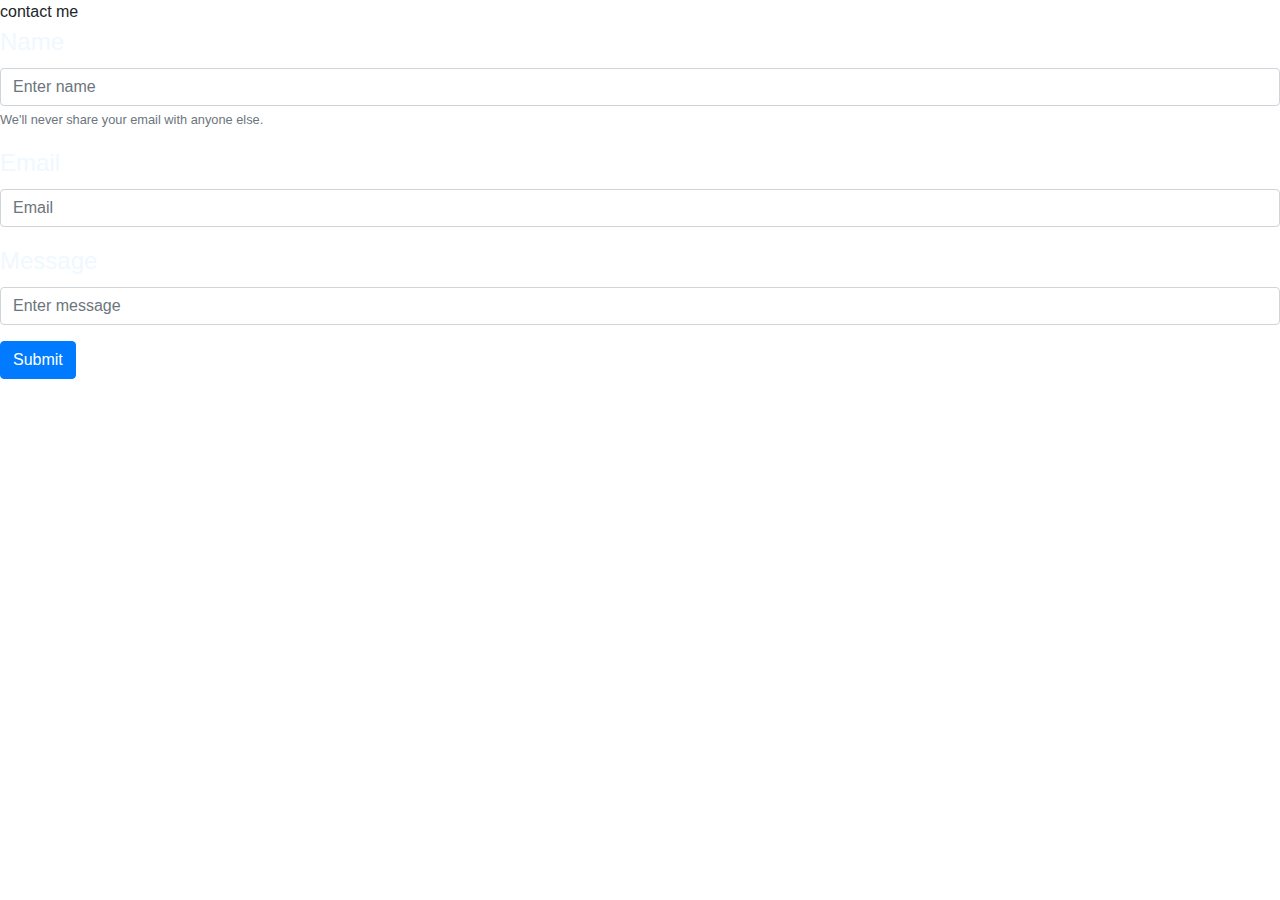
==== pages/contact_us/contact_us.html @ 7595c676 "enable boostrap" ====
<!DOCTYPE html>
<html lang="en">
<head>
    <meta charset="UTF-8">
    <meta name="viewport" content="width=device-width, initial-scale=1.0">
    <link rel="stylesheet" href="style.css">
    <link rel="stylesheet" href="https://cdnjs.cloudflare.com/ajax/libs/font-awesome/6.7.2/css/all.min.css">
    <link rel="stylesheet" href="contactme.css">
    <link rel="stylesheet" href="https://cdn.jsdelivr.net/npm/bootstrap@4.0.0/dist/css/bootstrap.min.css" integrity="sha384-Gn5384xqQ1aoWXA+058RXPxPg6fy4IWvTNh0E263XmFcJlSAwiGgFAW/dAiS6JXm" crossorigin="anonymous">
    <script src="https://code.jquery.com/jquery-3.2.1.slim.min.js" integrity="sha384-KJ3o2DKtIkvYIK3UENzmM7KCkRr/rE9/Qpg6aAZGJwFDMVNA/GpGFF93hXpG5KkN" crossorigin="anonymous"></script>
    <script src="https://cdn.jsdelivr.net/npm/popper.js@1.12.9/dist/umd/popper.min.js" integrity="sha384-ApNbgh9B+Y1QKtv3Rn7W3mgPxhU9K/ScQsAP7hUibX39j7fakFPskvXusvfa0b4Q" crossorigin="anonymous"></script>
    <script src="https://cdn.jsdelivr.net/npm/bootstrap@4.0.0/dist/js/bootstrap.min.js" integrity="sha384-JZR6Spejh4U02d8jOt6vLEHfe/JQGiRRSQQxSfFWpi1MquVdAyjUar5+76PVCmYl" crossorigin="anonymous"></script>
    <title>Document</title>
</head>
<body>
    <!-- <h2>Contact Me</h2> -->
    <div class="hero-header"> 
        <div class="wrapper">
            <div class="logo">
                <!-- <i class="fa-solid fa-a"></i> -->
                <div class="logo-text">contact me</div>
            </div>
            <!-- <form>
                <div class="form-group">
                    <label for="email">Email address</label>
                    <input type="email" class="form-control" id="email" placeholder="Enter email">
                    <small class="form-text text-muted">We'll never share your email with anyone else.</small>
                </div>
                <div class="form-group">
                    <label for="message">Message</label>
                    <textarea class="form-control" id="message" placeholder="Your Message"></textarea>
                </div>
                <button type="submit" class="btn btn-primary">Submit</button>
                <button type="button" class="btn btn-secondary" onclick="closeContact()">Close</button>
            </form> -->
            <form>
                <div class="form-group">
                  <label for="exampleInputEmail1" class="contactLable" >Name</label>
                  <input type="text" class="form-control" id="exampleInputEmail1" aria-describedby="emailHelp" placeholder="Enter name">
                  <small id="emailHelp" class="form-text text-muted">We'll never share your email with anyone else.</small>
                </div>
                <div class="form-group">
                  <label for="exampleInputPassword1" class="contactLable">Email</label>
                  <input type="email" class="form-control" id="exampleInputPassword1" placeholder="Email">
                </div>
                <div class="form-group">
                    <label for="exampleInputPassword1" class="contactLable">Message</label>
                    <input type="text" class="form-control" id="exampleInputPassword1" placeholder="Enter message">
                  </div>
                <button type="submit" class="btn btn-primary">Submit</button>
              </form>
        </div>
    </div>
    
</body>
</html>
---- pages/contact_us/contactme.css ----
.contactLable{
    font-size:   24px;
    font-weight: 500;
    color: aliceblue;
}
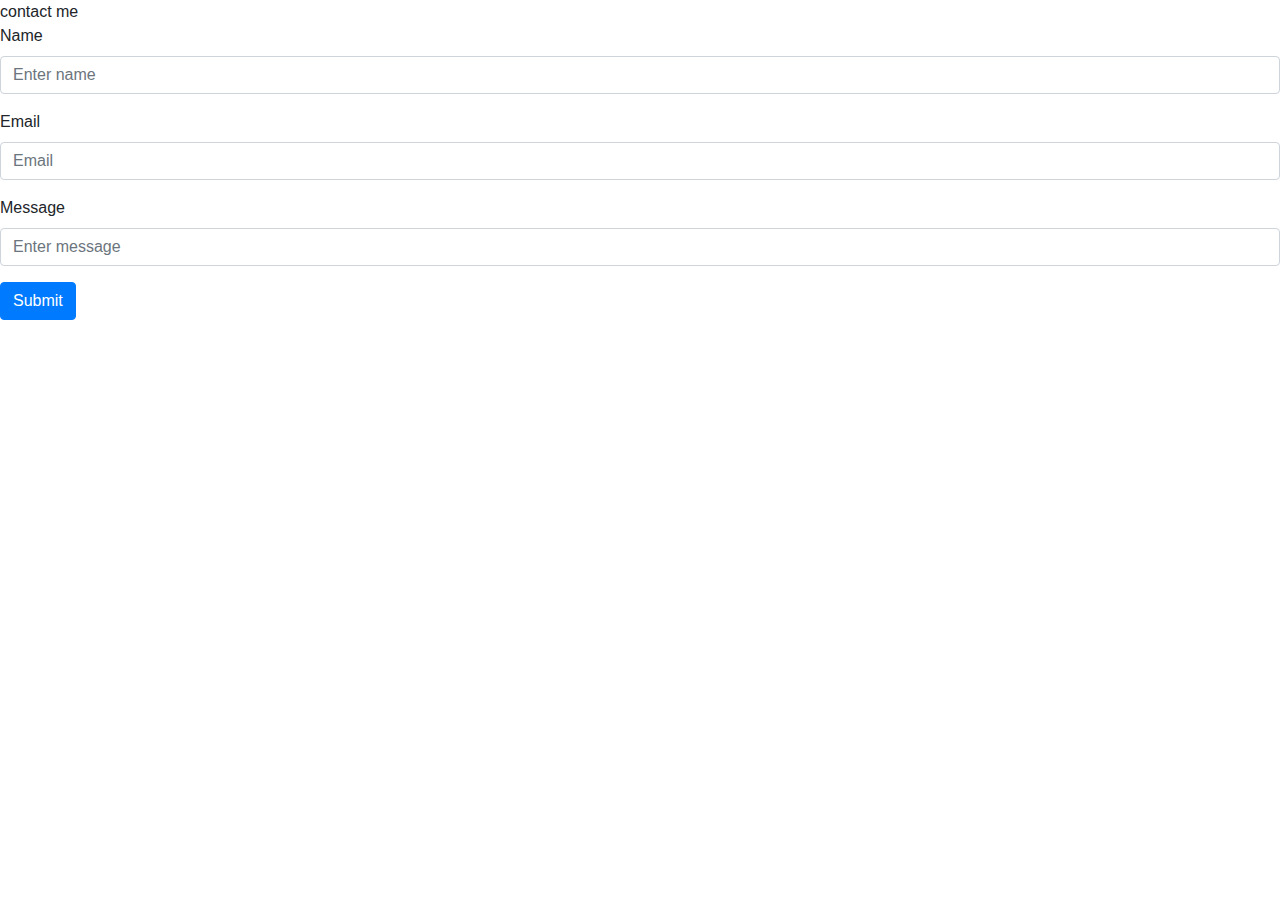
==== commit c517567d: "UI modification" ====
--- a/pages/contact_us/contact_us.html
+++ b/pages/contact_us/contact_us.html
@@ -6,7 +6,7 @@
     <meta name="viewport" content="width=device-width, initial-scale=1.0">
     <link rel="stylesheet" href="style.css">
     <link rel="stylesheet" href="https://cdnjs.cloudflare.com/ajax/libs/font-awesome/6.7.2/css/all.min.css">
-    <link rel="stylesheet" href="contactme.css">
+    <!-- <link rel="stylesheet" href="contactme.css"> -->
     <link rel="stylesheet" href="https://cdn.jsdelivr.net/npm/bootstrap@4.0.0/dist/css/bootstrap.min.css" integrity="sha384-Gn5384xqQ1aoWXA+058RXPxPg6fy4IWvTNh0E263XmFcJlSAwiGgFAW/dAiS6JXm" crossorigin="anonymous">
     <script src="https://code.jquery.com/jquery-3.2.1.slim.min.js" integrity="sha384-KJ3o2DKtIkvYIK3UENzmM7KCkRr/rE9/Qpg6aAZGJwFDMVNA/GpGFF93hXpG5KkN" crossorigin="anonymous"></script>
     <script src="https://cdn.jsdelivr.net/npm/popper.js@1.12.9/dist/umd/popper.min.js" integrity="sha384-ApNbgh9B+Y1QKtv3Rn7W3mgPxhU9K/ScQsAP7hUibX39j7fakFPskvXusvfa0b4Q" crossorigin="anonymous"></script>
@@ -17,28 +17,16 @@
     <!-- <h2>Contact Me</h2> -->
     <div class="hero-header"> 
         <div class="wrapper">
-            <div class="logo">
-                <!-- <i class="fa-solid fa-a"></i> -->
-                <div class="logo-text">contact me</div>
-            </div>
-            <!-- <form>
-                <div class="form-group">
-                    <label for="email">Email address</label>
-                    <input type="email" class="form-control" id="email" placeholder="Enter email">
-                    <small class="form-text text-muted">We'll never share your email with anyone else.</small>
+            
+            <form class="contact-form">
+                <div class="logo">
+                    <!-- <i class="fa-solid fa-a"></i> -->
+                    <div class="contact-logo-text">contact me</div>
                 </div>
-                <div class="form-group">
-                    <label for="message">Message</label>
-                    <textarea class="form-control" id="message" placeholder="Your Message"></textarea>
-                </div>
-                <button type="submit" class="btn btn-primary">Submit</button>
-                <button type="button" class="btn btn-secondary" onclick="closeContact()">Close</button>
-            </form> -->
-            <form>
                 <div class="form-group">
                   <label for="exampleInputEmail1" class="contactLable" >Name</label>
                   <input type="text" class="form-control" id="exampleInputEmail1" aria-describedby="emailHelp" placeholder="Enter name">
-                  <small id="emailHelp" class="form-text text-muted">We'll never share your email with anyone else.</small>
+                  <!-- <small id="emailHelp" class="form-text text-muted">We'll never share your email with anyone else.</small> -->
                 </div>
                 <div class="form-group">
                   <label for="exampleInputPassword1" class="contactLable">Email</label>
@@ -46,7 +34,7 @@
                 </div>
                 <div class="form-group">
                     <label for="exampleInputPassword1" class="contactLable">Message</label>
-                    <input type="text" class="form-control" id="exampleInputPassword1" placeholder="Enter message">
+                    <input type="text" class="form-control" id="exampleInputPassword1" placeholder="Enter message" multiple="true">
                   </div>
                 <button type="submit" class="btn btn-primary">Submit</button>
               </form>
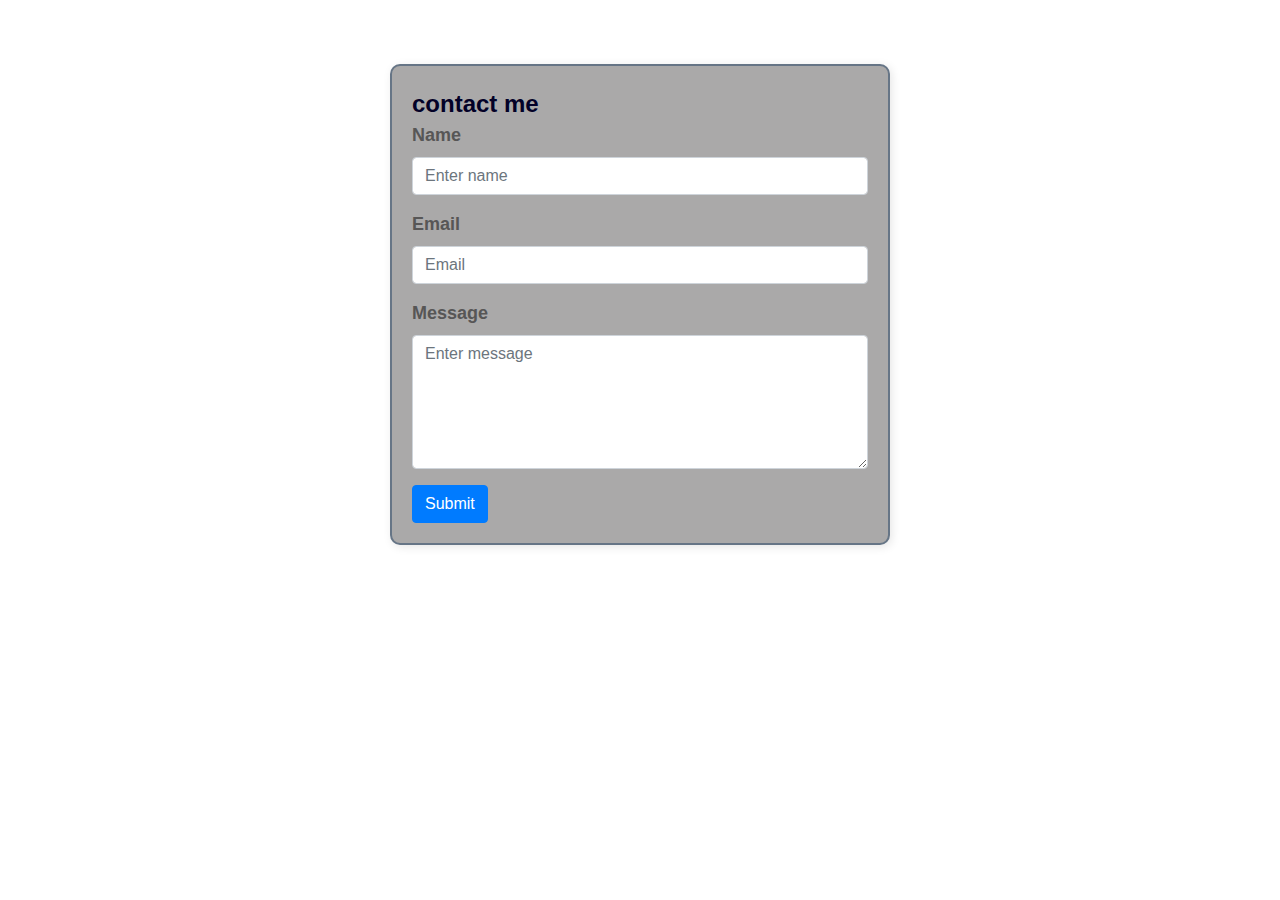
==== commit 9817b5ab: "contact me screen and submite" ====
--- a/pages/contact_us/contact_us.html
+++ b/pages/contact_us/contact_us.html
@@ -4,42 +4,75 @@
 <head>
     <meta charset="UTF-8">
     <meta name="viewport" content="width=device-width, initial-scale=1.0">
-    <link rel="stylesheet" href="style.css">
+    
     <link rel="stylesheet" href="https://cdnjs.cloudflare.com/ajax/libs/font-awesome/6.7.2/css/all.min.css">
-    <!-- <link rel="stylesheet" href="contactme.css"> -->
+    <link rel="stylesheet" href="contactme.css">
     <link rel="stylesheet" href="https://cdn.jsdelivr.net/npm/bootstrap@4.0.0/dist/css/bootstrap.min.css" integrity="sha384-Gn5384xqQ1aoWXA+058RXPxPg6fy4IWvTNh0E263XmFcJlSAwiGgFAW/dAiS6JXm" crossorigin="anonymous">
     <script src="https://code.jquery.com/jquery-3.2.1.slim.min.js" integrity="sha384-KJ3o2DKtIkvYIK3UENzmM7KCkRr/rE9/Qpg6aAZGJwFDMVNA/GpGFF93hXpG5KkN" crossorigin="anonymous"></script>
     <script src="https://cdn.jsdelivr.net/npm/popper.js@1.12.9/dist/umd/popper.min.js" integrity="sha384-ApNbgh9B+Y1QKtv3Rn7W3mgPxhU9K/ScQsAP7hUibX39j7fakFPskvXusvfa0b4Q" crossorigin="anonymous"></script>
     <script src="https://cdn.jsdelivr.net/npm/bootstrap@4.0.0/dist/js/bootstrap.min.js" integrity="sha384-JZR6Spejh4U02d8jOt6vLEHfe/JQGiRRSQQxSfFWpi1MquVdAyjUar5+76PVCmYl" crossorigin="anonymous"></script>
-    <title>Document</title>
+    <title>Contact - dimmithra</title>
 </head>
 <body>
-    <!-- <h2>Contact Me</h2> -->
     <div class="hero-header"> 
         <div class="wrapper">
             
-            <form class="contact-form">
+            <form id="myForm" class="contact-form">
                 <div class="logo">
-                    <!-- <i class="fa-solid fa-a"></i> -->
                     <div class="contact-logo-text">contact me</div>
                 </div>
                 <div class="form-group">
                   <label for="exampleInputEmail1" class="contactLable" >Name</label>
-                  <input type="text" class="form-control" id="exampleInputEmail1" aria-describedby="emailHelp" placeholder="Enter name">
+                  <input type="text" class="form-control" id="name" aria-describedby="emailHelp" placeholder="Enter name">
                   <!-- <small id="emailHelp" class="form-text text-muted">We'll never share your email with anyone else.</small> -->
                 </div>
                 <div class="form-group">
                   <label for="exampleInputPassword1" class="contactLable">Email</label>
-                  <input type="email" class="form-control" id="exampleInputPassword1" placeholder="Email">
+                  <input type="email" class="form-control" id="email" placeholder="Email">
                 </div>
                 <div class="form-group">
                     <label for="exampleInputPassword1" class="contactLable">Message</label>
-                    <input type="text" class="form-control" id="exampleInputPassword1" placeholder="Enter message" multiple="true">
+                    <textarea type="text" class="form-control" id="message" placeholder="Enter message" rows="5"></textarea>
                   </div>
-                <button type="submit" class="btn btn-primary">Submit</button>
+                <button type="button" class="btn btn-primary" onclick="openContact()">Submit</button>
+
               </form>
         </div>
     </div>
-    
+    <script>
+        function openContact() {
+           
+            var name = document.getElementById("name").value;
+            var email = document.getElementById("email").value;
+            var message = document.getElementById("message").value;
+        
+            if (!name || !email || !message) {
+                alert("Please fill in all fields.");
+                return;
+            }
+        
+            fetch("https://script.google.com/macros/s/AKfycbx3idMM-e3bQPnNIeDQl0CzV-9vj0HPeYE-ncJfPxNz53PSvGVPNBmr-fQ76CnrqcXUEw/exec", {
+                method: "POST",
+                mode: "no-cors",
+                headers: {
+                        "Access-Control-Allow-Headers" : "Content-Type",
+                        "Access-Control-Allow-Origin": "*",
+                        'Content-Type': 'application/json',
+                        "Access-Control-Allow-Methods": "OPTIONS,POST,GET,PATCH"
+                    },
+                body: JSON.stringify({ name: name, email: email, message: message })
+               
+            })
+            .then(() => {
+                alert("Your message has been sent!");
+                document.getElementById("myForm").reset();
+            })
+            .catch(error => {
+                console.error("Error sending message:", error);
+                alert("Failed to send message.");
+            });
+        }
+        </script>
+        
 </body>
 </html>--- a/pages/contact_us/contactme.css
+++ b/pages/contact_us/contactme.css
@@ -1,5 +1,44 @@
+*{
+    box-sizing: border-box;
+    padding: 0;
+    margin: 0;
+    font-family: poppins,sans-serif;
+    text-decoration: none;
+}
+body{
+    overflow-x: hidden;
+    background: rgb(46, 46, 46);
+}
 .contactLable{
     font-size:   24px;
     font-weight: 500;
-    color: aliceblue;
+    color: black;
+}
+contact-me-body{
+    background: rgb(46, 46, 46);
+}
+.contact-logo-text{
+    font-size:   24px;
+    font-weight: bold;
+    color: rgb(3, 1, 39);
+}
+.contactLable{
+    font-size:   18px;
+    font-weight: bold;
+    color: rgb(87, 86, 86);
+}.wrapper{
+    padding-top: 5%;
+    align-items: center;
+    justify-content: center;
+}
+.contact-form {
+    width: 75vw; /* Half of the viewport width */
+    max-width: 500px; /* Prevents it from being too large on big screens */
+    min-width: 300px;  /* Fixed width */
+    margin: 0 auto; /*  Center the form */
+    padding: 20px;
+    border: 2px solid #4e637abd; /* Blue border */
+    border-radius: 10px; /* Rounded corners */
+    background-color: #aaa9a9; /* Light background */
+    box-shadow: 2px 2px 10px rgba(0, 0, 0, 0.1); /* Light shadow */
 }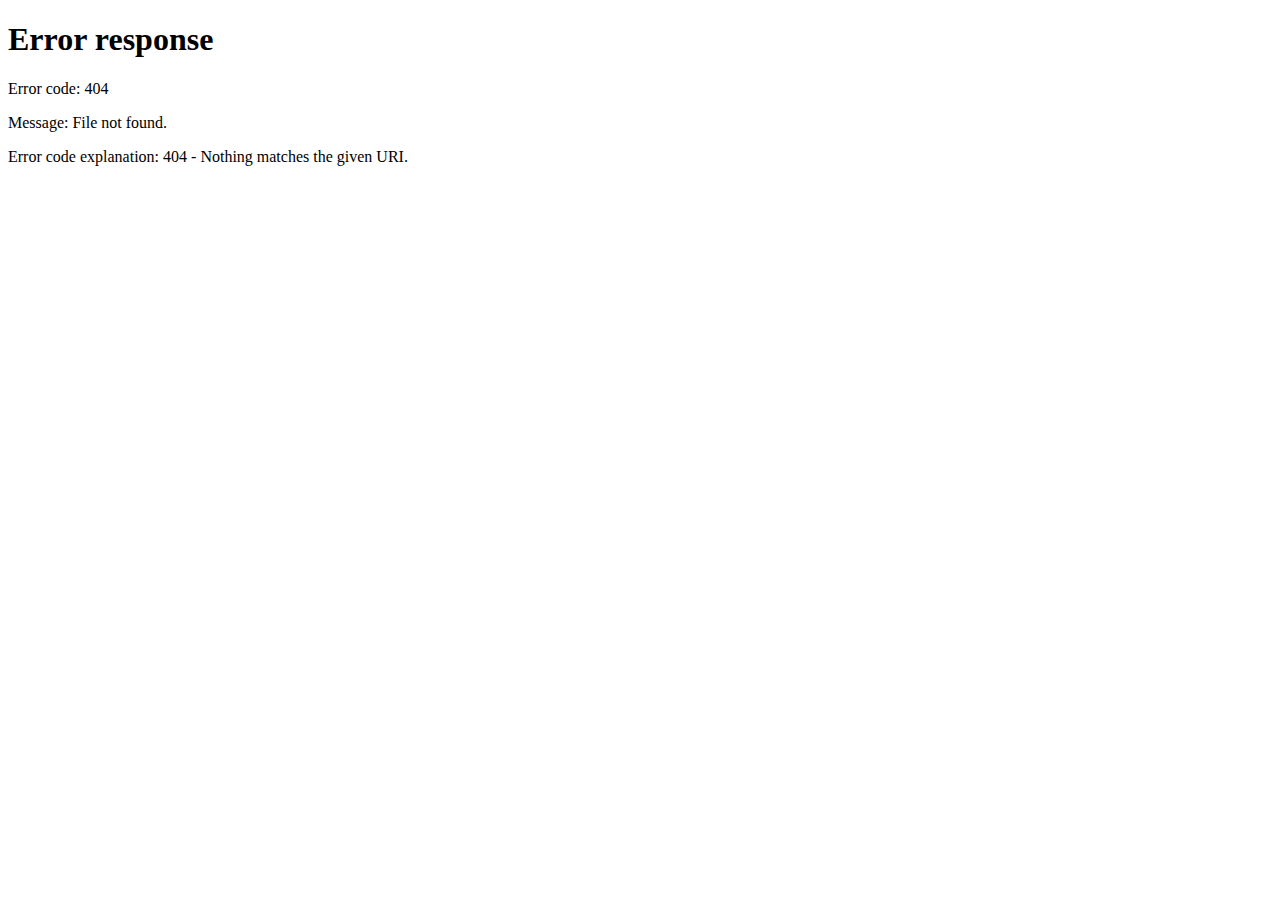
==== commit 12a79726: "contact us screen modification" ====
--- a/pages/contact_us/contact_us.html
+++ b/pages/contact_us/contact_us.html
@@ -1,78 +1,146 @@
-
 <!DOCTYPE html>
 <html lang="en">
-<head>
-    <meta charset="UTF-8">
-    <meta name="viewport" content="width=device-width, initial-scale=1.0">
-    
-    <link rel="stylesheet" href="https://cdnjs.cloudflare.com/ajax/libs/font-awesome/6.7.2/css/all.min.css">
-    <link rel="stylesheet" href="contactme.css">
-    <link rel="stylesheet" href="https://cdn.jsdelivr.net/npm/bootstrap@4.0.0/dist/css/bootstrap.min.css" integrity="sha384-Gn5384xqQ1aoWXA+058RXPxPg6fy4IWvTNh0E263XmFcJlSAwiGgFAW/dAiS6JXm" crossorigin="anonymous">
-    <script src="https://code.jquery.com/jquery-3.2.1.slim.min.js" integrity="sha384-KJ3o2DKtIkvYIK3UENzmM7KCkRr/rE9/Qpg6aAZGJwFDMVNA/GpGFF93hXpG5KkN" crossorigin="anonymous"></script>
-    <script src="https://cdn.jsdelivr.net/npm/popper.js@1.12.9/dist/umd/popper.min.js" integrity="sha384-ApNbgh9B+Y1QKtv3Rn7W3mgPxhU9K/ScQsAP7hUibX39j7fakFPskvXusvfa0b4Q" crossorigin="anonymous"></script>
-    <script src="https://cdn.jsdelivr.net/npm/bootstrap@4.0.0/dist/js/bootstrap.min.js" integrity="sha384-JZR6Spejh4U02d8jOt6vLEHfe/JQGiRRSQQxSfFWpi1MquVdAyjUar5+76PVCmYl" crossorigin="anonymous"></script>
+  <head>
+    <meta charset="UTF-8" />
+    <meta name="viewport" content="width=device-width, initial-scale=1.0" />
+
+    <link
+      rel="stylesheet"
+      href="https://cdnjs.cloudflare.com/ajax/libs/font-awesome/6.7.2/css/all.min.css"
+    />
+    <link rel="stylesheet" href="contactme.css" />
+    <link
+      rel="stylesheet"
+      href="https://cdn.jsdelivr.net/npm/bootstrap@4.0.0/dist/css/bootstrap.min.css"
+      integrity="sha384-Gn5384xqQ1aoWXA+058RXPxPg6fy4IWvTNh0E263XmFcJlSAwiGgFAW/dAiS6JXm"
+      crossorigin="anonymous"
+    />
+    <script src="https://code.jquery.com/jquery-3.6.0.min.js"></script>
+    <script src="https://cdn.jsdelivr.net/npm/bootstrap@4.6.0/dist/js/bootstrap.bundle.min.js"></script>
+    <script
+      src="https://code.jquery.com/jquery-3.2.1.slim.min.js"
+      integrity="sha384-KJ3o2DKtIkvYIK3UENzmM7KCkRr/rE9/Qpg6aAZGJwFDMVNA/GpGFF93hXpG5KkN"
+      crossorigin="anonymous"
+    ></script>
+    <script
+      src="https://cdn.jsdelivr.net/npm/popper.js@1.12.9/dist/umd/popper.min.js"
+      integrity="sha384-ApNbgh9B+Y1QKtv3Rn7W3mgPxhU9K/ScQsAP7hUibX39j7fakFPskvXusvfa0b4Q"
+      crossorigin="anonymous"
+    ></script>
+    <script
+      src="https://cdn.jsdelivr.net/npm/bootstrap@4.0.0/dist/js/bootstrap.min.js"
+      integrity="sha384-JZR6Spejh4U02d8jOt6vLEHfe/JQGiRRSQQxSfFWpi1MquVdAyjUar5+76PVCmYl"
+      crossorigin="anonymous"
+    ></script>
     <title>Contact - dimmithra</title>
-</head>
-<body>
-    <div class="hero-header"> 
-        <div class="wrapper">
-            
-            <form id="myForm" class="contact-form">
-                <div class="logo">
-                    <div class="contact-logo-text">contact me</div>
-                </div>
-                <div class="form-group">
-                  <label for="exampleInputEmail1" class="contactLable" >Name</label>
-                  <input type="text" class="form-control" id="name" aria-describedby="emailHelp" placeholder="Enter name">
-                  <!-- <small id="emailHelp" class="form-text text-muted">We'll never share your email with anyone else.</small> -->
-                </div>
-                <div class="form-group">
-                  <label for="exampleInputPassword1" class="contactLable">Email</label>
-                  <input type="email" class="form-control" id="email" placeholder="Email">
-                </div>
-                <div class="form-group">
-                    <label for="exampleInputPassword1" class="contactLable">Message</label>
-                    <textarea type="text" class="form-control" id="message" placeholder="Enter message" rows="5"></textarea>
-                  </div>
-                <button type="button" class="btn btn-primary" onclick="openContact()">Submit</button>
+  </head>
+  <body>
+    <div class="contact-container">
+      <!-- Left: Image Upload Section -->
+      <div class="left-section">
+        <!-- <h5>Upload Your Image</h5> -->
+        <!--  <label class="upload-box">
+          <input type="file" id="imageUpload" accept="image/*" hidden />
+          <i class="fas fa-cloud-upload-alt fa-2x text-primary"></i>
+          <p>Click to upload an image</p>
+        </label>
+        <small id="file-name"></small> -->
+        <img
+          src="https://dimmithra.github.io/Dimmithra_Perera/images/contact_me.png"
+          style="width: 100%; border-radius: 10px"
+        />
+      </div>
 
-              </form>
-        </div>
+      <!-- Right: Contact Form -->
+      <div class="right-section">
+        <form id="myForm">
+          <div class="contact-logo-text">Contact Me</div>
+          <div class="form-group">
+            <label>Name</label>
+            <input
+              type="text"
+              class="form-control"
+              id="name"
+              placeholder="Enter your name"
+            />
+          </div>
+          <div class="form-group">
+            <label>Email</label>
+            <input
+              type="email"
+              class="form-control"
+              id="email"
+              placeholder="Enter your email"
+            />
+          </div>
+          <div class="form-group">
+            <label>Message</label>
+            <textarea
+              class="form-control"
+              id="message"
+              placeholder="Enter your message"
+              rows="4"
+            ></textarea>
+          </div>
+          <button type="button" class="btn btn-primary" onclick="openContact()">
+            Send Message
+          </button>
+        </form>
+      </div>
+    </div>
+    <div id="customAlert" class="modal">
+      <div class="modal-content">
+        <p>Please fill in all fields.</p>
+        <button class="close-btn" onclick="closeAlert()">OK</button>
+      </div>
     </div>
     <script>
-        function openContact() {
-           
-            var name = document.getElementById("name").value;
-            var email = document.getElementById("email").value;
-            var message = document.getElementById("message").value;
-        
-            if (!name || !email || !message) {
-                alert("Please fill in all fields.");
-                return;
-            }
-        
-            fetch("https://script.google.com/macros/s/AKfycbx3idMM-e3bQPnNIeDQl0CzV-9vj0HPeYE-ncJfPxNz53PSvGVPNBmr-fQ76CnrqcXUEw/exec", {
-                method: "POST",
-                mode: "no-cors",
-                headers: {
-                        "Access-Control-Allow-Headers" : "Content-Type",
-                        "Access-Control-Allow-Origin": "*",
-                        'Content-Type': 'application/json',
-                        "Access-Control-Allow-Methods": "OPTIONS,POST,GET,PATCH"
-                    },
-                body: JSON.stringify({ name: name, email: email, message: message })
-               
-            })
-            .then(() => {
-                alert("Your message has been sent!");
-                document.getElementById("myForm").reset();
-            })
-            .catch(error => {
-                console.error("Error sending message:", error);
-                alert("Failed to send message.");
-            });
+      window.location.href = "utils/alertPage.html";
+      function openContact() {
+        var name = document.getElementById("name").value;
+        var email = document.getElementById("email").value;
+        var message = document.getElementById("message").value;
+
+        if (!name || !email || !message) {
+          //   alert("Please fill in all fields.");
+          localStorage.setItem("alertTitle", "Error");
+          localStorage.setItem("alertMessage", "Please fill in all fields.");
+          localStorage.setItem("alertColor", "red");
+          return;
         }
-        </script>
-        
-</body>
-</html>+
+        fetch(
+          "https://script.google.com/macros/s/AKfycbx3idMM-e3bQPnNIeDQl0CzV-9vj0HPeYE-ncJfPxNz53PSvGVPNBmr-fQ76CnrqcXUEw/exec",
+          {
+            method: "POST",
+            mode: "no-cors",
+            headers: {
+              "Access-Control-Allow-Headers": "Content-Type",
+              "Access-Control-Allow-Origin": "*",
+              "Content-Type": "application/json",
+              "Access-Control-Allow-Methods": "OPTIONS,POST,GET,PATCH",
+            },
+            body: JSON.stringify({
+              name: name,
+              email: email,
+              message: message,
+            }),
+          }
+        )
+          .then(() => {
+            // alert("Your message has been sent!");
+            showModal(
+              "Success!",
+              "Your message has been sent successfully.",
+              true
+            );
+            document.getElementById("myForm").reset();
+          })
+          .catch((error) => {
+            console.error("Error sending message:", error);
+            alert("Failed to send message.");
+          });
+      }
+    </script>
+  </body>
+</html>
--- a/pages/contact_us/contactme.css
+++ b/pages/contact_us/contactme.css
@@ -1,4 +1,4 @@
-*{
+/* *{
     box-sizing: border-box;
     padding: 0;
     margin: 0;
@@ -15,12 +15,12 @@
     color: black;
 }
 contact-me-body{
-    background: rgb(46, 46, 46);
+    background: rgb(234, 233, 233);
 }
 .contact-logo-text{
     font-size:   24px;
     font-weight: bold;
-    color: rgb(3, 1, 39);
+    color: rgb(5, 1, 91);
 }
 .contactLable{
     font-size:   18px;
@@ -32,13 +32,110 @@
     justify-content: center;
 }
 .contact-form {
-    width: 75vw; /* Half of the viewport width */
-    max-width: 500px; /* Prevents it from being too large on big screens */
-    min-width: 300px;  /* Fixed width */
-    margin: 0 auto; /*  Center the form */
+    width: 75vw; 
+    max-width: 500px;
+    min-width: 300px;  
+    margin: 0 auto; 
     padding: 20px;
-    border: 2px solid #4e637abd; /* Blue border */
-    border-radius: 10px; /* Rounded corners */
-    background-color: #aaa9a9; /* Light background */
-    box-shadow: 2px 2px 10px rgba(0, 0, 0, 0.1); /* Light shadow */
+    border: 2px solid #c5c5c5bd; 
+    border-radius: 10px;
+    background-color: #d8d6d6; 
+    box-shadow: 20px 3px 10px rgba(0, 0, 0, 0.1); 
+} */
+
+body {
+    background: url('/images/contact_me.jpeg') no-repeat center center fixed;
+    background-size: cover;
+    display: flex;
+    justify-content: center;
+    align-items: center;
+    height: 100vh;
+}
+
+.contact-container {
+    display: flex;
+    width: 60%;
+    background: rgba(255, 255, 255, 0.9);
+    border-radius: 15px;
+    box-shadow: 0px 5px 15px rgba(0, 0, 0, 0.2);
+    overflow: hidden;
+    animation: fadeIn 1s ease-in-out;
+}
+
+@keyframes fadeIn {
+    from { opacity: 0; transform: translateY(-10px); }
+    to { opacity: 1; transform: translateY(0); }
+}
+
+.left-section {
+    background: url('/images/contact_me.png') no-repeat center center fixed;
+    width: 50%;
+    background: #f8f9fa;
+    display: flex;
+    flex-direction: column;
+    align-items: center;
+    justify-content: center;
+    padding: 20px;
+    text-align: center;
+}
+
+.upload-box {
+    width: 100%;
+    padding: 20px;
+    border: 2px dashed #007bff;
+    border-radius: 10px;
+    cursor: pointer;
+    text-align: center;
+    transition: 0.3s ease-in-out;
+}
+
+.upload-box:hover {
+    background: #e9ecef;
+}
+
+.right-section {
+    width: 60%;
+    padding: 30px;
+}
+
+.contact-logo-text {
+    font-size: 24px;
+    font-weight: bold;
+    text-align: center;
+    margin-bottom: 20px;
+}
+
+.form-control {
+    border-radius: 10px;
+}
+
+.btn-primary {
+    width: 100%;
+    border-radius: 10px;
+    font-weight: bold;
+}
+
+.btn-primary:hover {
+    background: #0056b3;
+}
+
+@media (max-width: 768px) {
+    .contact-container {
+        flex-direction: column;
+        width: 90%;
+    }
+
+    .left-section, .right-section {
+        width: 100%;
+    }
+}
+.modal-content {
+    background-color: white;
+    color: red;
+    padding: 20px;
+    border-radius: 5px;
+    text-align: center;
+    width: 300px;
+    margin: 15% auto;
+    box-shadow: 0 4px 8px rgba(0, 0, 0, 0.2);
 }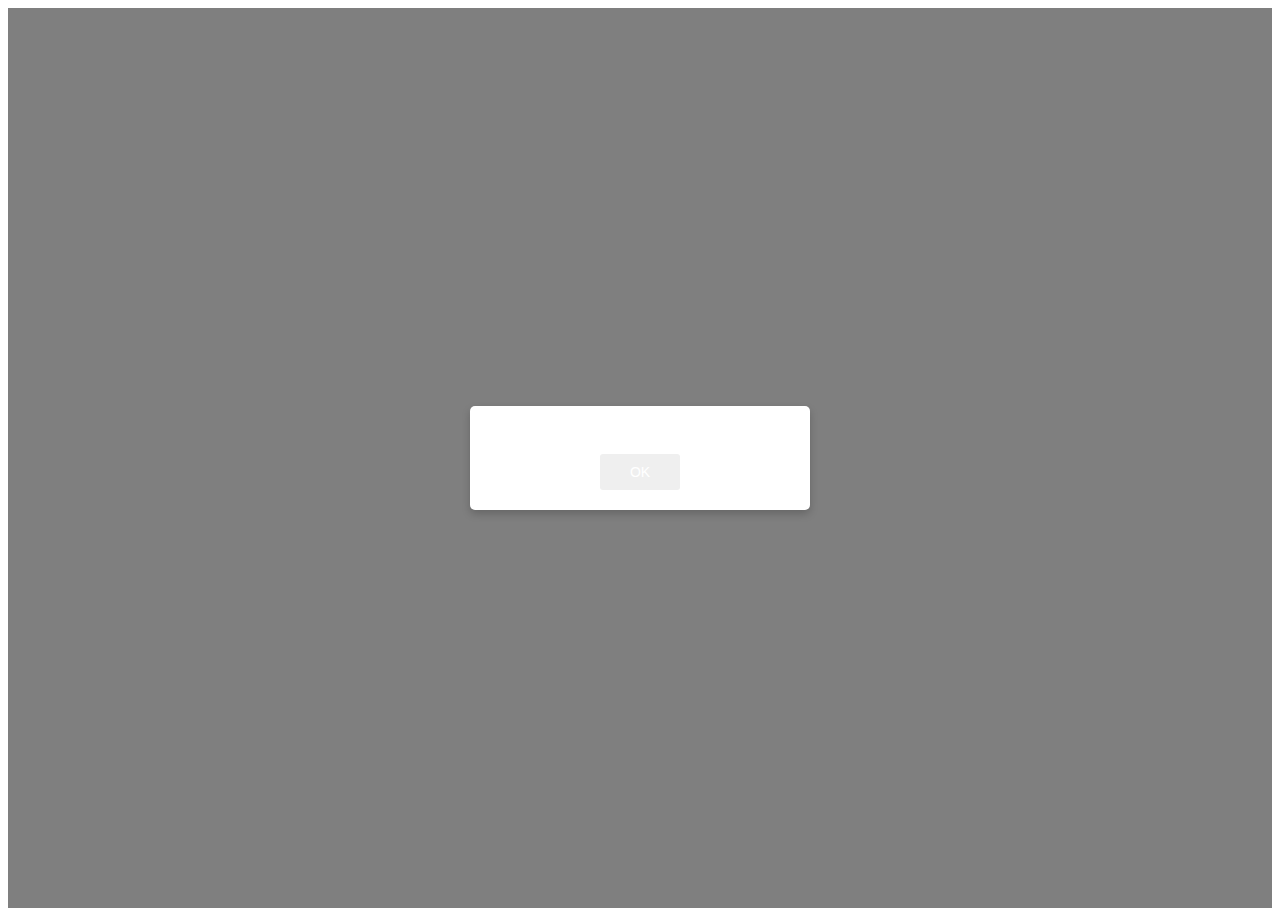
==== commit 06fb112c: "error fixed" ====
--- a/pages/contact_us/contact_us.html
+++ b/pages/contact_us/contact_us.html
@@ -95,7 +95,8 @@
       </div>
     </div>
     <script>
-      window.location.href = "utils/alertPage.html";
+      window.location.href =
+        "https://dimmithra.github.io/Dimmithra_Perera/utils/alertPage.html";
       function openContact() {
         var name = document.getElementById("name").value;
         var email = document.getElementById("email").value;
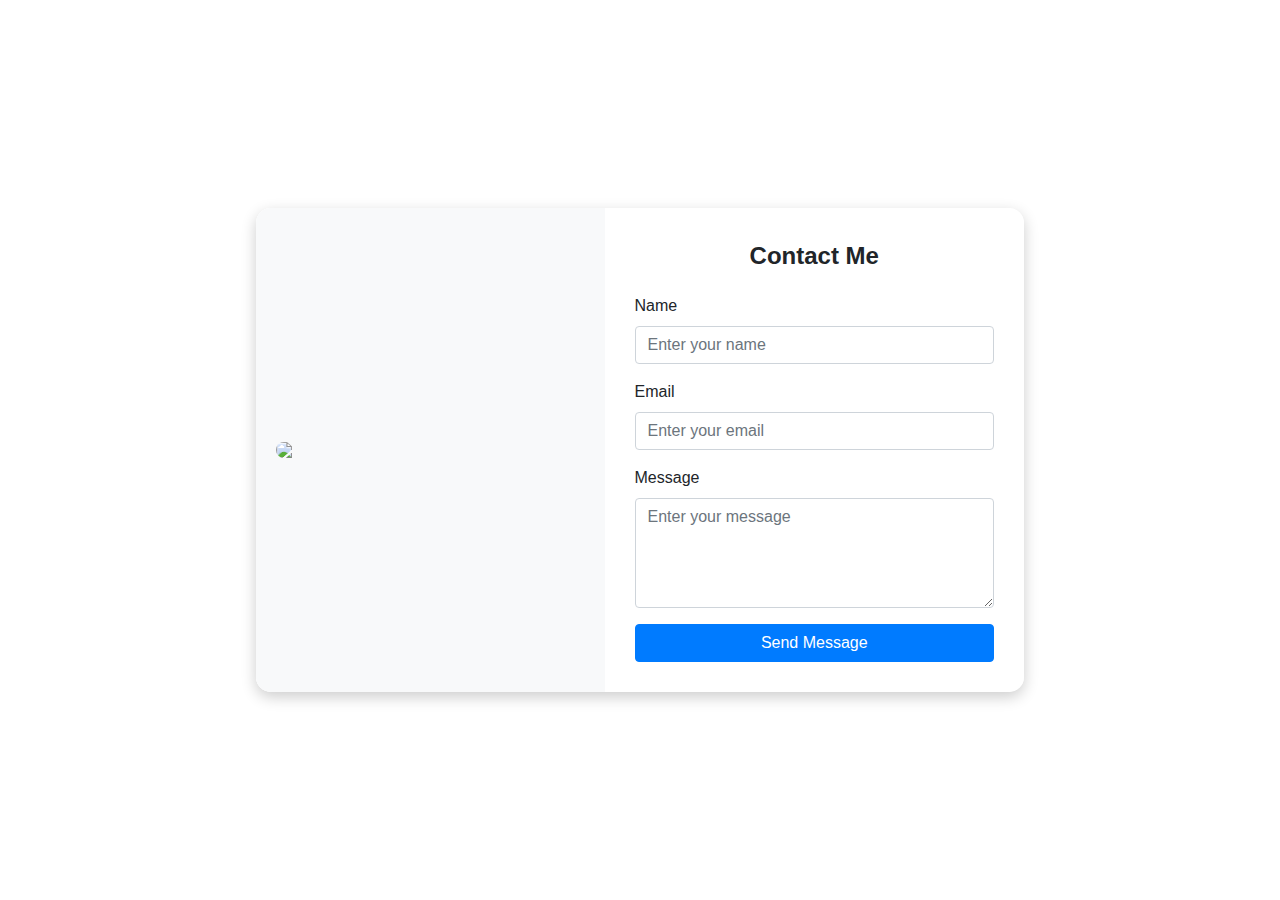
==== commit 9d5deb2c: "error fixed" ====
--- a/pages/contact_us/contact_us.html
+++ b/pages/contact_us/contact_us.html
@@ -95,8 +95,8 @@
       </div>
     </div>
     <script>
-      window.location.href =
-        "https://dimmithra.github.io/Dimmithra_Perera/utils/alertPage.html";
+      //   window.location.href =
+      //     "https://dimmithra.github.io/Dimmithra_Perera/utils/alertPage.html";
       function openContact() {
         var name = document.getElementById("name").value;
         var email = document.getElementById("email").value;
@@ -129,12 +129,12 @@
           }
         )
           .then(() => {
-            // alert("Your message has been sent!");
-            showModal(
-              "Success!",
-              "Your message has been sent successfully.",
-              true
-            );
+            alert("Your message has been sent successfully!");
+            // showModal(
+            //   "Success!",
+            //   "Your message has been sent successfully.",
+            //   true
+            // );
             document.getElementById("myForm").reset();
           })
           .catch((error) => {
